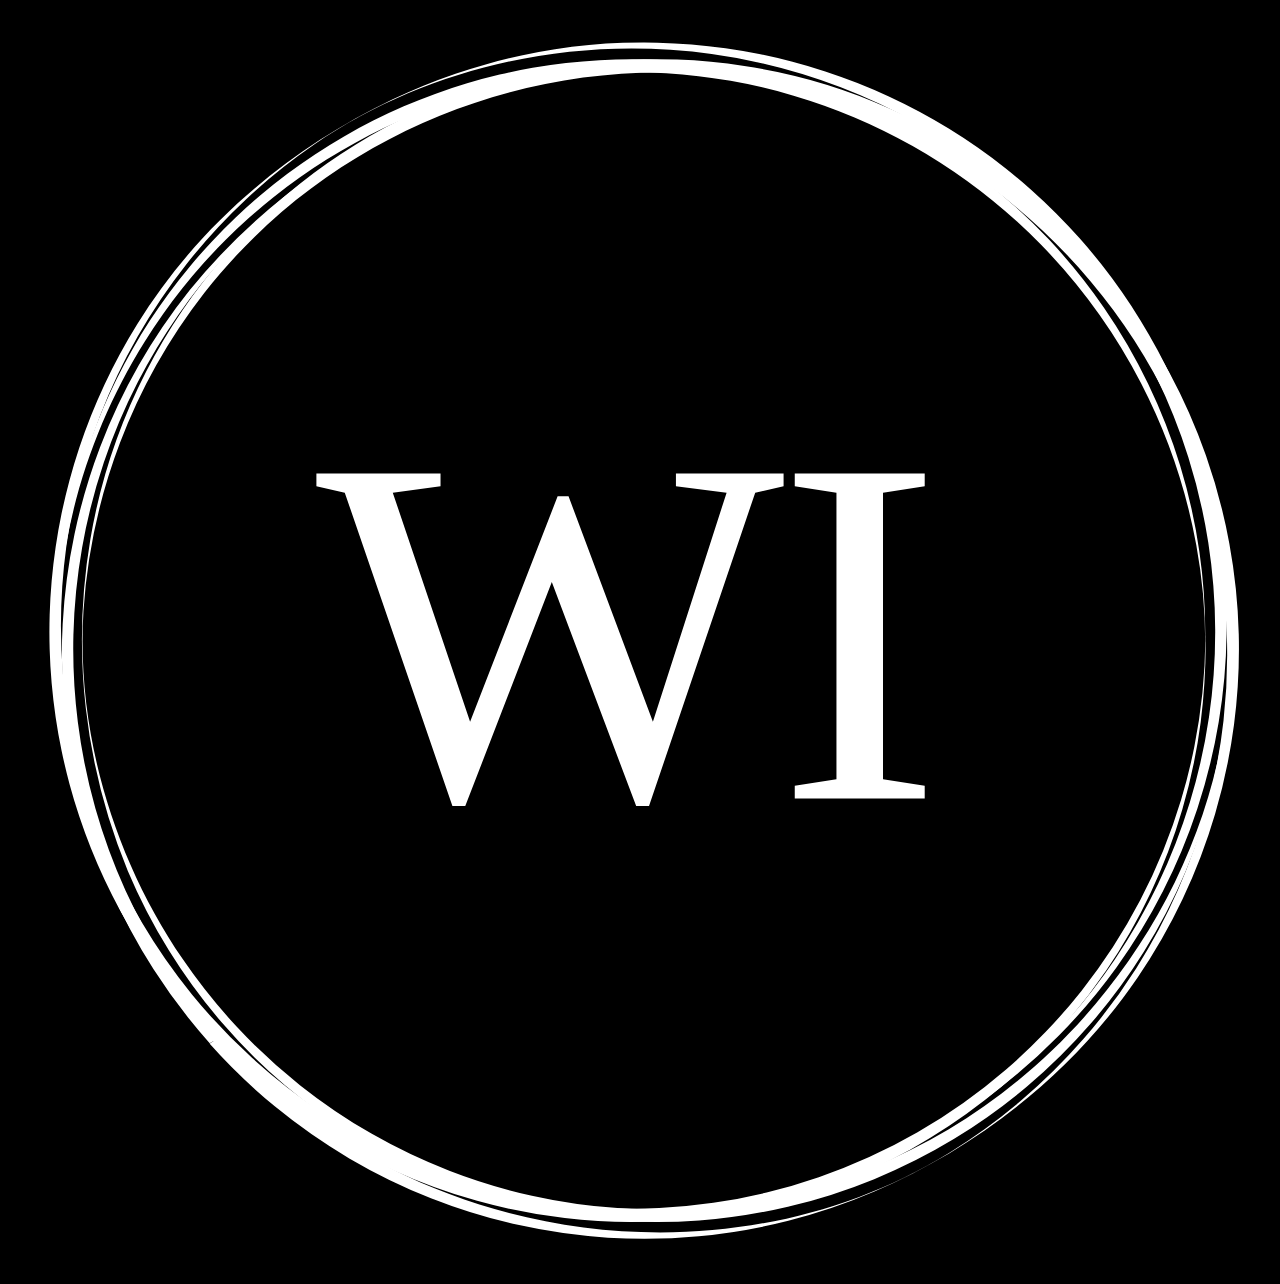
==== Projects2/index.html @ 93fe9327 "update" ====
<!DOCTYPE html>
<html lang="en">
<head>
    <meta charset="UTF-8">
    <meta http-equiv="X-UA-Compatible" content="IE=edge">
    <meta name="viewport" content="width=device-width, initial-scale=1.0">
    <title>Widgets and Things</title>
    <style>
        body {
            background-color: black;

        }
    </style>
</head>
<body>
    <header>
        <img src="images/logo.svg" alt="Widgets and Things Logo">
    </header>
    <nav></nav>
    <main></main>
    <footer></footer>

</body>
</html>
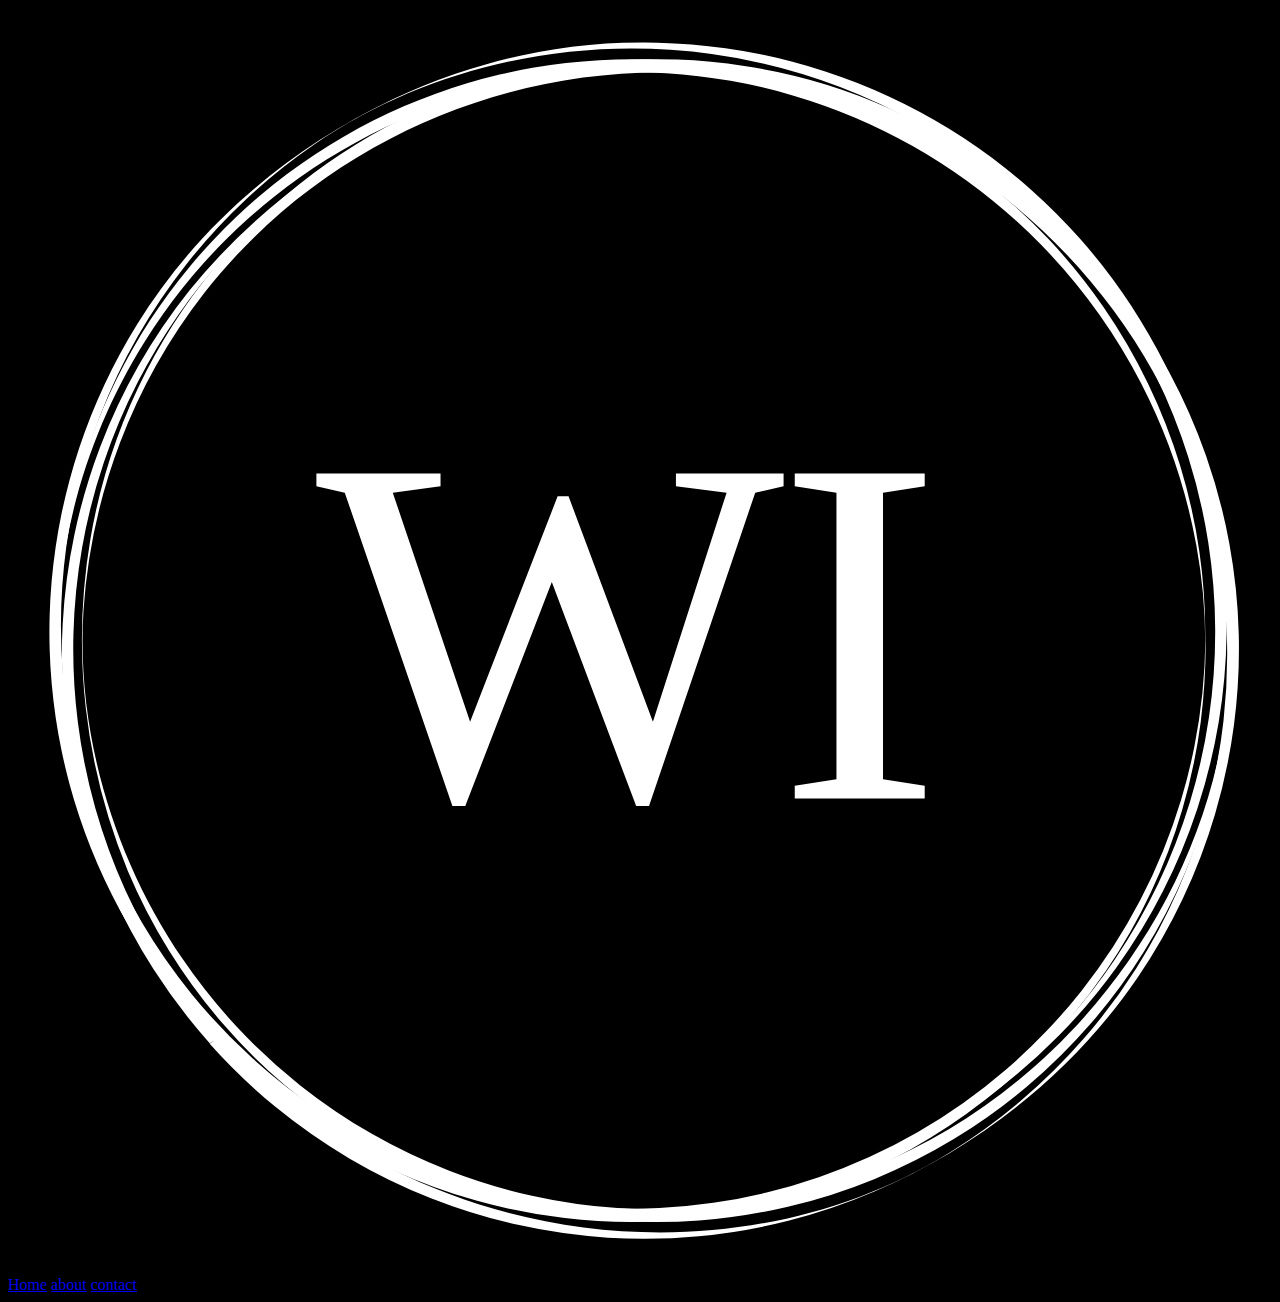
==== commit b57cf978: "update" ====
--- a/Projects2/index.html
+++ b/Projects2/index.html
@@ -16,7 +16,11 @@
     <header>
         <img src="images/logo.svg" alt="Widgets and Things Logo">
     </header>
-    <nav></nav>
+    <nav>
+        <a href="index.html">Home</a>
+        <a href="about.html">about</a>
+        <a href="contact.html">contact</a>
+    </nav>
     <main></main>
     <footer></footer>
 
